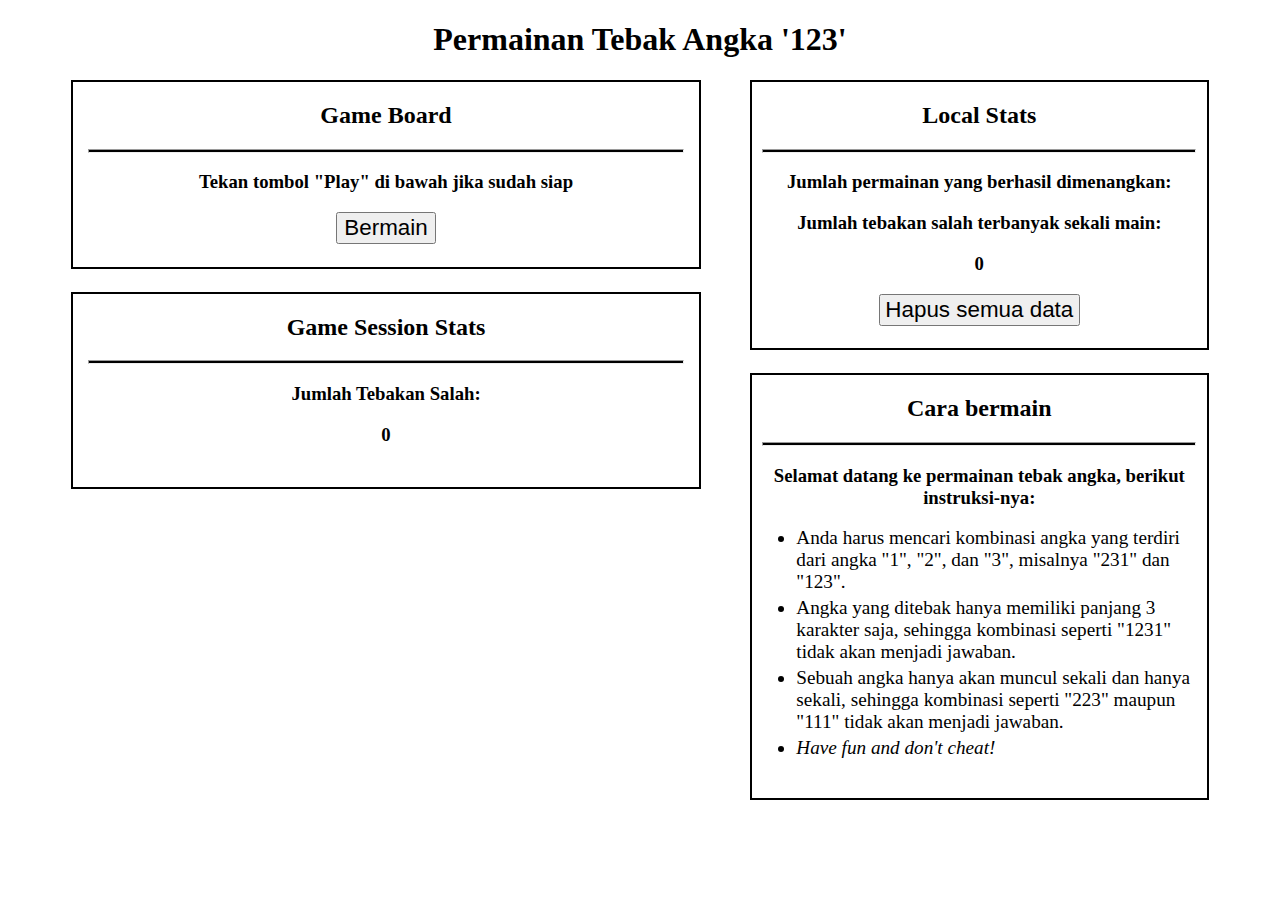
==== implementasi/index.html @ 1ffcbad6 "implentation web storage - access the items storage" ====
<!DOCTYPE html>
<html>
  <head>
    <title>Web Storage Game</title>
    <link rel="stylesheet" href="styles/style.css" />
  </head>
  <body>
    <h1>Permainan Tebak Angka '123'</h1>
    <div class="contents">
      <div class="child-content" id="total-stats">
        <h2>Local Stats</h2>
        <hr />
        <div id="all-local-stats">
          <div class="local-stat-item">
            <h3>Jumlah permainan yang berhasil dimenangkan:</h3>
            <h3 id="local-total-victory-field"></h3>
          </div>
          <div class="local-stat-item">
            <h3>Jumlah tebakan salah terbanyak sekali main:</h3>
            <h3 id="local-maximum-attempt-field"></h3>
          </div>
          <button class="button" id="destroy-data-button">
            Hapus semua data
          </button>
        </div>
      </div>

      <div class="child-content" id="gameboard">
        <h2>Game Board</h2>
        <hr />
        <div id="before-game-display">
          <h3>Tekan tombol "Play" di bawah jika sudah siap</h3>
          <button class="button" id="play-button">Bermain</button>
        </div>
        <div id="during-game-display" hidden>
          <h3>Silahkan menebak angka!</h3>
          <h3>Jawaban Anda:</h3>
          <h1>
            "<u><span id="session-user-answer-field"></span></u>"
          </h1>
          <button class="answer-button" id="answer-1-button">1</button>
          <button class="answer-button" id="answer-2-button">2</button>
          <button class="answer-button" id="answer-3-button">3</button>
          <h3>
            "<span id="session-user-wrong-answer-field"></span>" bukanlah
            jawabannya...
          </h3>
          <br /><br />
        </div>
        <div id="after-game-display" hidden>
          <h3>Selamat Tebakan Anda benar!</h3>
          <h3>Jawabannya adalah:</h3>
          <h1>"<span id="session-true-answer-field"></span>"</h1>
          <h3><i></i>Refresh halaman ini untuk mencoba lagi</h3>
        </div>
      </div>

      <div class="child-content" id="session-stats">
        <h2>Game Session Stats</h2>
        <hr />
        <div id="all-session-stats">
          <div class="session-stat-item">
            <h3>Jumlah Tebakan Salah:</h3>
            <h3 id="session-user-attempts-amount-field"></h3>
          </div>
        </div>
      </div>

      <div class="child-content" id="instructions">
        <h2>Cara bermain</h2>
        <hr />
        <h3>Selamat datang ke permainan tebak angka, berikut instruksi-nya:</h3>
        <ul id="instructions-list">
          <li>
            Anda harus mencari kombinasi angka yang terdiri dari angka "1", "2",
            dan "3", misalnya "231" dan "123".
          </li>
          <li>
            Angka yang ditebak hanya memiliki panjang 3 karakter saja, sehingga
            kombinasi seperti "1231" tidak akan menjadi jawaban.
          </li>
          <li>
            Sebuah angka hanya akan muncul sekali dan hanya sekali, sehingga
            kombinasi seperti "223" maupun "111" tidak akan menjadi jawaban.
          </li>
          <li><i>Have fun and don't cheat!</i></li>
        </ul>
      </div>
    </div>

    <script src="js/index.js"></script>
  </body>
</html>
---- implementasi/styles/style.css ----
hr {
    height: 2px;
    color: black;
    background-color: black;
    width: 95%;
  }

  h1,
  h2,
  h3 {
    text-align: center;
  }

  li {
    margin-top: 1%;
    margin-bottom: 1%;
    font-size: 120%;
  }

  .contents {
    text-align: center;
    margin-left: 5%;
    margin-right: 5%;
  }

  .child-content {
    border: 2px solid black;
    padding-bottom: 2%;
    margin-bottom: 1%;
  }

  .button {
    justify-content: center;
    align-items: center;
    justify-items: center;
    align-self: center;
    padding-left: 1%;
    padding-right: 1%;
    font-size: 140%;
  }

  .answer-button {
    margin-left: 2%;
    margin-right: 2%;
    padding: 2%;
    font-size: 140%;
    width: 12%;
  }

  #total-stats {
    float: right;
    width: 40%;
    height: 50%;
  }

  #gameboard {
    float: left;
    width: 55%;
    height: 40%;
  }

  #session-stats {
    float: left;
    margin-top: 1%;
    width: 55%;
  }

  #instructions {
    float: right;
    margin-top: 1%;
    width: 40%;
  }

  #instructions-list {
    text-align: left;
    margin-left: 1%;
    margin-right: 1%;
  }
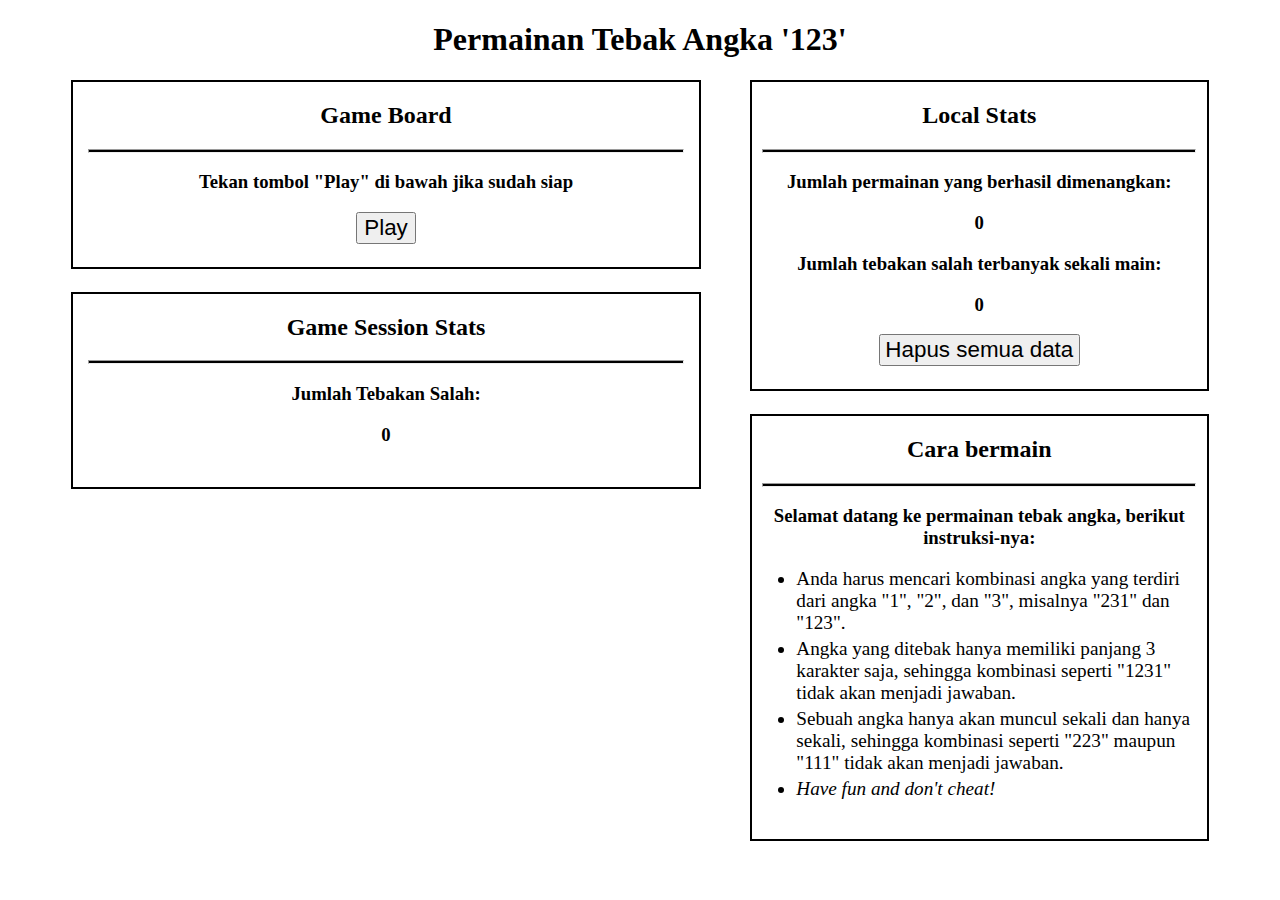
==== commit 85bd62ee: "add final function and fix bugs" ====
--- a/implementasi/index.html
+++ b/implementasi/index.html
@@ -30,7 +30,7 @@
         <hr />
         <div id="before-game-display">
           <h3>Tekan tombol "Play" di bawah jika sudah siap</h3>
-          <button class="button" id="play-button">Bermain</button>
+          <button class="button" id="play-button">Play</button>
         </div>
         <div id="during-game-display" hidden>
           <h3>Silahkan menebak angka!</h3>
@@ -88,6 +88,6 @@
       </div>
     </div>
 
-    <script src="js/index.js"></script>
+    <script src="js/index.js" type="text/javascript"></script>
   </body>
 </html>
